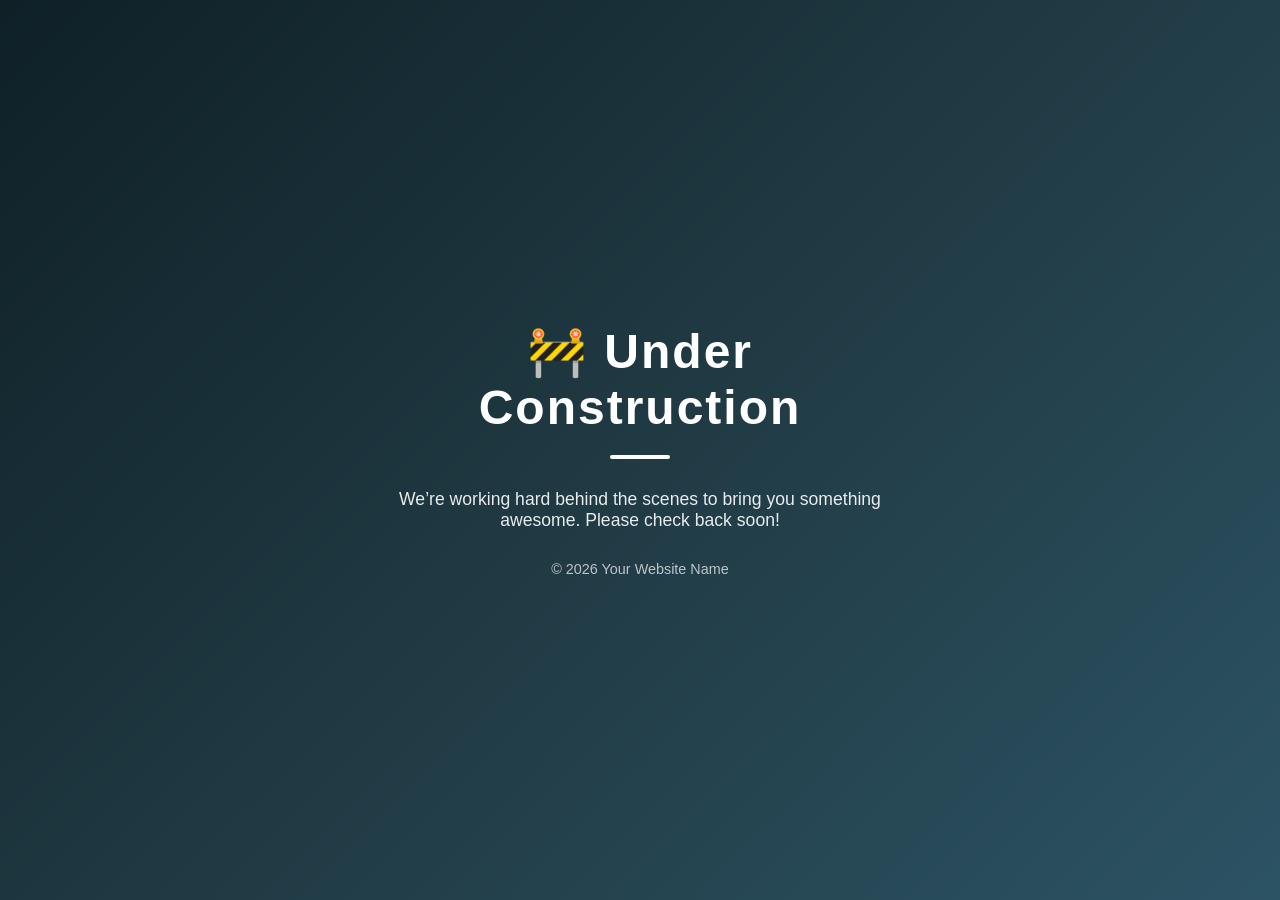
==== index.html @ a629f48c "under construction page" ====
<!DOCTYPE html>
<html lang="en">
<head>
  <meta charset="UTF-8" />
  <meta name="viewport" content="width=device-width, initial-scale=1.0"/>
  <title>Under Construction</title>

  <style>
    * {
      box-sizing: border-box;
      margin: 0;
      padding: 0;
      font-family: "Segoe UI", Tahoma, Geneva, Verdana, sans-serif;
    }

    body {
      height: 100vh;
      background: linear-gradient(135deg, #0f2027, #203a43, #2c5364);
      color: #ffffff;
      display: flex;
      align-items: center;
      justify-content: center;
      text-align: center;
    }

    .container {
      max-width: 600px;
      padding: 40px;
      animation: fadeIn 1.5s ease-in-out;
    }

    h1 {
      font-size: 3rem;
      margin-bottom: 20px;
      letter-spacing: 2px;
    }

    p {
      font-size: 1.1rem;
      opacity: 0.9;
      margin-bottom: 30px;
    }

    .divider {
      width: 60px;
      height: 4px;
      background: #ffffff;
      margin: 0 auto 30px;
      border-radius: 2px;
    }

    .footer {
      font-size: 0.9rem;
      opacity: 0.7;
    }

    @keyframes fadeIn {
      from {
        opacity: 0;
        transform: translateY(15px);
      }
      to {
        opacity: 1;
        transform: translateY(0);
      }
    }
  </style>
</head>
<body>

  <div class="container">
    <h1>🚧 Under Construction</h1>
    <div class="divider"></div>
    <p>
      We’re working hard behind the scenes to bring you something awesome.  
      Please check back soon!
    </p>
    <div class="footer">
      © 2026 Your Website Name
    </div>
  </div>

</body>
</html>
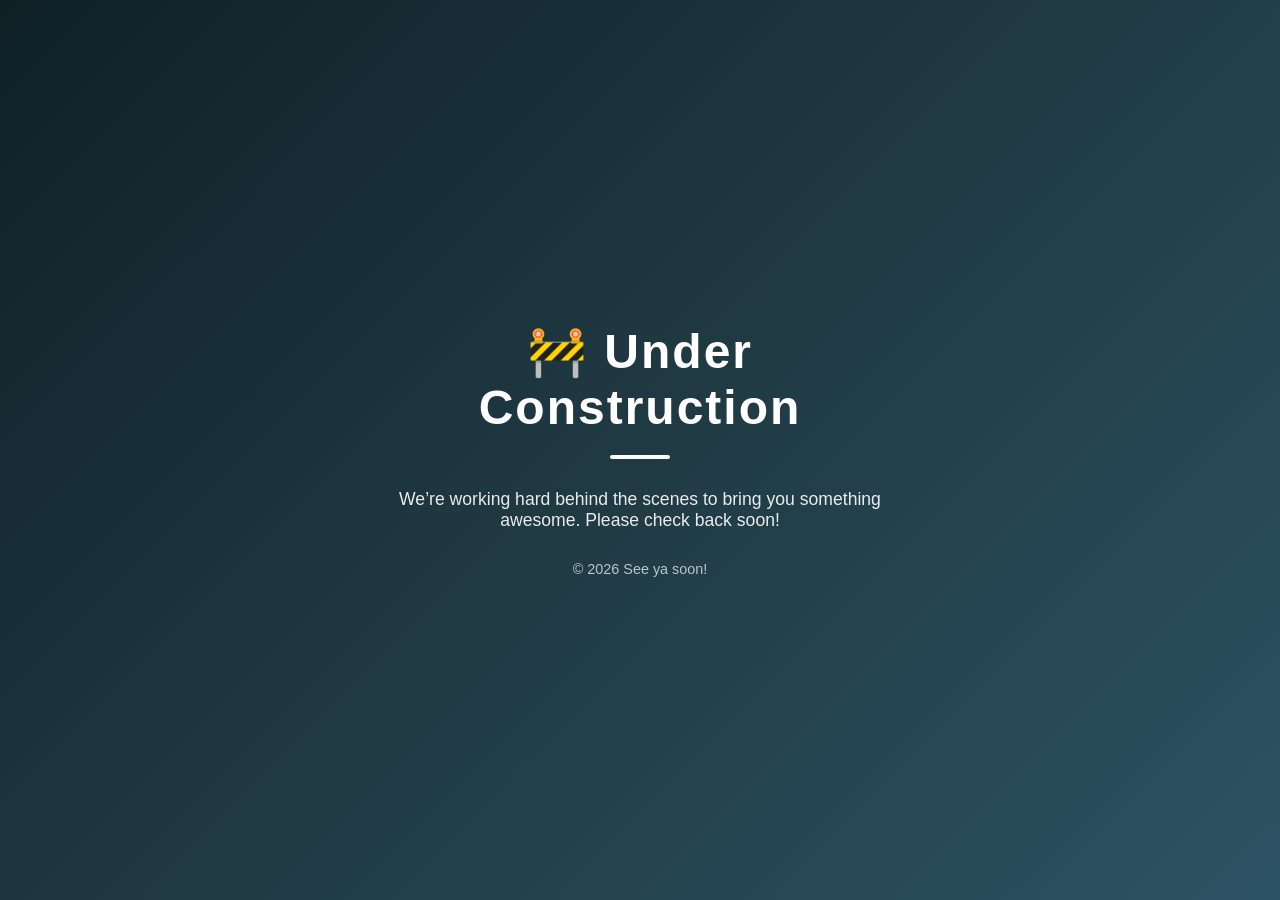
==== commit fc7f1318: "change footer" ====
--- a/index.html
+++ b/index.html
@@ -76,7 +76,7 @@
       Please check back soon!
     </p>
     <div class="footer">
-      © 2026 Your Website Name
+      © 2026 See ya soon!
     </div>
   </div>
 
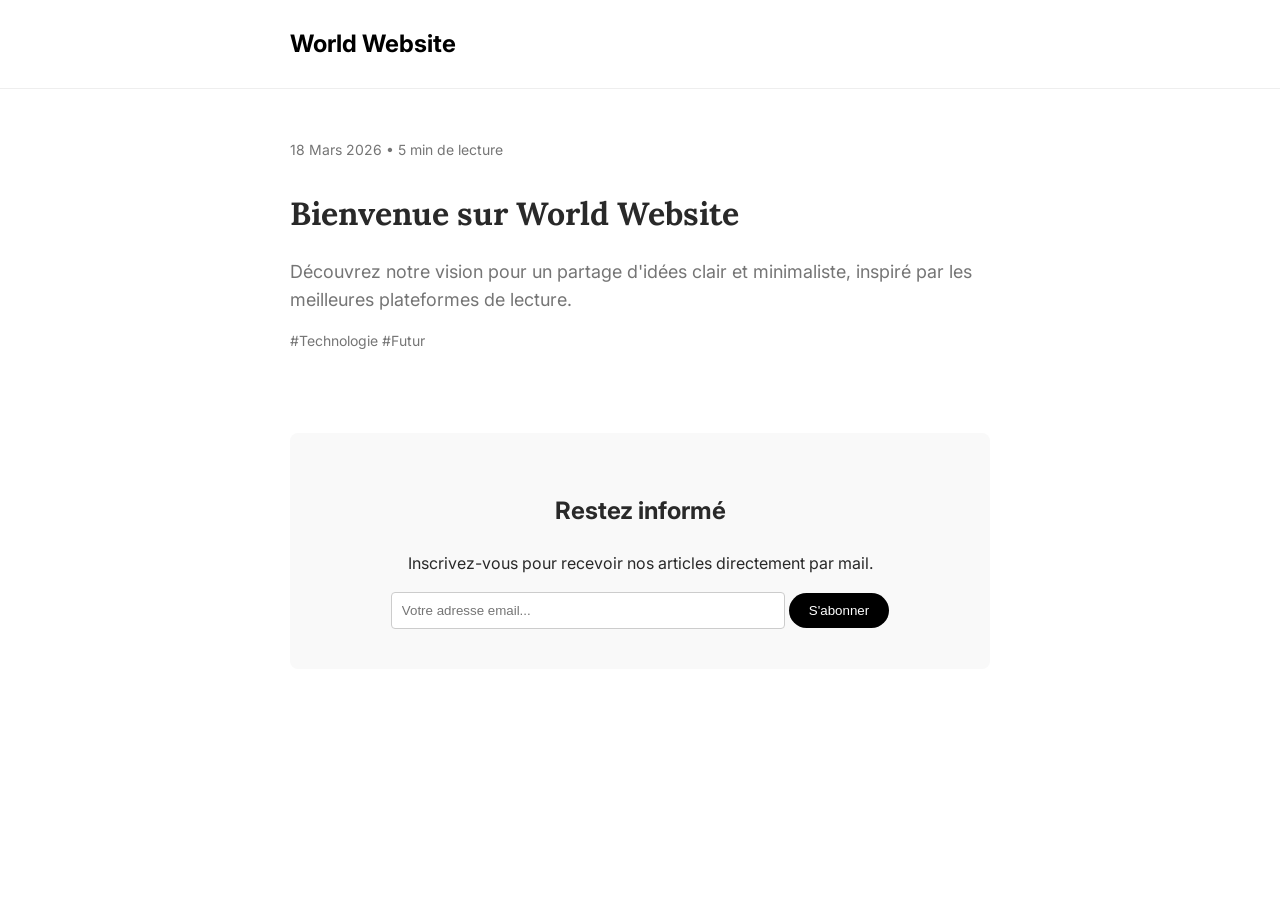
==== commit aaa8199d: "fix: restore working version of index.html" ====
--- a/index.html
+++ b/index.html
@@ -1,84 +1,56 @@
 <!DOCTYPE html>
-<html lang="en">
+<html lang="fr">
 <head>
-  <meta charset="UTF-8" />
-  <meta name="viewport" content="width=device-width, initial-scale=1.0"/>
-  <title>Under Construction</title>
+    <meta charset="UTF-8">
+    <meta name="viewport" content="width=device-width, initial-scale=1.0">
+    <title>World Website | Blog & Newsletter</title>
+    <link href="https://fonts.googleapis.com/css2?family=Lora:wght@400;700&family=Inter:wght@400;600&display=swap" rel="stylesheet">
+    <style>
+        :root { --main-color: #292929; --text-color: #292929; --gray: #757575; }
+        body { font-family: 'Inter', sans-serif; color: var(--text-color); margin: 0; line-height: 1.6; }
+        .container { max-width: 700px; margin: 0 auto; padding: 0 20px; }
+        
+        /* Header */
+        header { padding: 25px 0; border-bottom: 1px solid #eee; margin-bottom: 50px; }
+        .logo { font-weight: 700; font-size: 24px; text-decoration: none; color: black; }
 
-  <style>
-    * {
-      box-sizing: border-box;
-      margin: 0;
-      padding: 0;
-      font-family: "Segoe UI", Tahoma, Geneva, Verdana, sans-serif;
-    }
+        /* Article Preview */
+        article { margin-bottom: 60px; cursor: pointer; }
+        h1 { font-family: 'Lora', serif; font-size: 32px; margin-bottom: 10px; }
+        p.excerpt { font-size: 18px; color: var(--gray); margin-bottom: 15px; }
+        .meta { font-size: 14px; color: var(--gray); }
 
-    body {
-      height: 100vh;
-      background: linear-gradient(135deg, #0f2027, #203a43, #2c5364);
-      color: #ffffff;
-      display: flex;
-      align-items: center;
-      justify-content: center;
-      text-align: center;
-    }
-
-    .container {
-      max-width: 600px;
-      padding: 40px;
-      animation: fadeIn 1.5s ease-in-out;
-    }
-
-    h1 {
-      font-size: 3rem;
-      margin-bottom: 20px;
-      letter-spacing: 2px;
-    }
-
-    p {
-      font-size: 1.1rem;
-      opacity: 0.9;
-      margin-bottom: 30px;
-    }
-
-    .divider {
-      width: 60px;
-      height: 4px;
-      background: #ffffff;
-      margin: 0 auto 30px;
-      border-radius: 2px;
-    }
-
-    .footer {
-      font-size: 0.9rem;
-      opacity: 0.7;
-    }
-
-    @keyframes fadeIn {
-      from {
-        opacity: 0;
-        transform: translateY(15px);
-      }
-      to {
-        opacity: 1;
-        transform: translateY(0);
-      }
-    }
-  </style>
+        /* Newsletter Box */
+        .newsletter { background: #f9f9f9; padding: 40px; border-radius: 8px; margin-top: 80px; text-align: center; }
+        input[type="email"] { padding: 10px; width: 60%; border: 1px solid #ccc; border-radius: 4px; }
+        button { padding: 10px 20px; background: black; color: white; border: none; border-radius: 20px; cursor: pointer; }
+    </style>
 </head>
 <body>
 
-  <div class="container">
-    <h1>🚧 Under Construction</h1>
-    <div class="divider"></div>
-    <p>
-      We’re working hard behind the scenes to bring you something awesome.  
-      Please check back soon!
-    </p>
-    <div class="footer">
-      © 2026 See ya soon!
+<header>
+    <div class="container">
+        <a href="#" class="logo">World Website</a>
     </div>
-  </div>
+</header>
+
+<main class="container">
+    <article>
+        <div class="meta">18 Mars 2026 • 5 min de lecture</div>
+        <h1>Bienvenue sur World Website</h1>
+        <p class="excerpt">Découvrez notre vision pour un partage d'idées clair et minimaliste, inspiré par les meilleures plateformes de lecture.</p>
+        <div class="meta">#Technologie #Futur</div>
+    </article>
+
+    <section class="newsletter">
+        <h2>Restez informé</h2>
+        <p>Inscrivez-vous pour recevoir nos articles directement par mail.</p>
+        <form>
+            <input type="email" placeholder="Votre adresse email..." required>
+            <button type="submit">S'abonner</button>
+        </form>
+    </section>
+</main>
 
 </body>
-</html>
+</html>
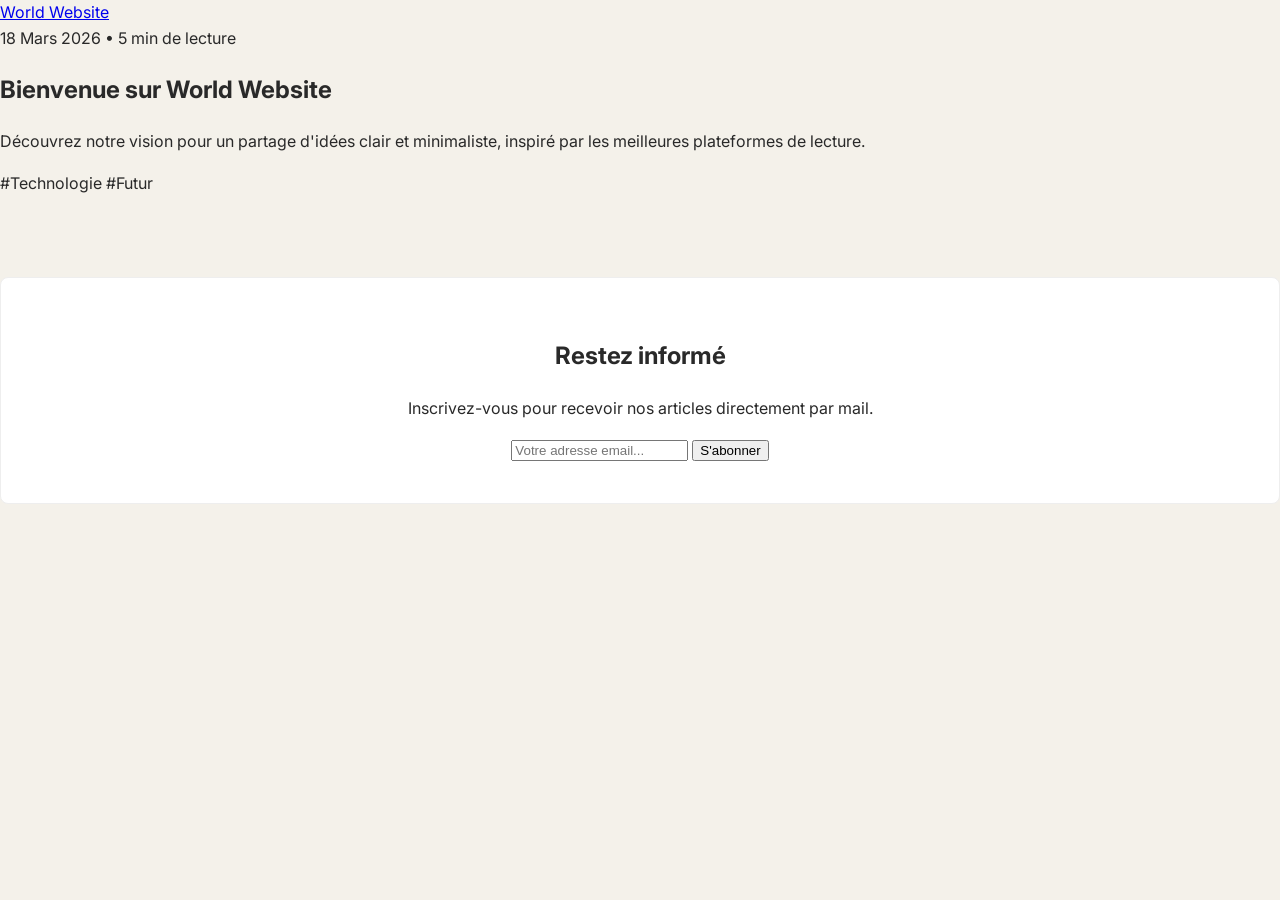
==== commit 1430a4c9: "feat: add first article and link it to home page" ====
--- a/index.html
+++ b/index.html
@@ -5,26 +5,7 @@
     <meta name="viewport" content="width=device-width, initial-scale=1.0">
     <title>World Website | Blog & Newsletter</title>
     <link href="https://fonts.googleapis.com/css2?family=Lora:wght@400;700&family=Inter:wght@400;600&display=swap" rel="stylesheet">
-    <style>
-        :root { --main-color: #292929; --text-color: #292929; --gray: #757575; }
-        body { font-family: 'Inter', sans-serif; color: var(--text-color); margin: 0; line-height: 1.6; }
-        .container { max-width: 700px; margin: 0 auto; padding: 0 20px; }
-        
-        /* Header */
-        header { padding: 25px 0; border-bottom: 1px solid #eee; margin-bottom: 50px; }
-        .logo { font-weight: 700; font-size: 24px; text-decoration: none; color: black; }
-
-        /* Article Preview */
-        article { margin-bottom: 60px; cursor: pointer; }
-        h1 { font-family: 'Lora', serif; font-size: 32px; margin-bottom: 10px; }
-        p.excerpt { font-size: 18px; color: var(--gray); margin-bottom: 15px; }
-        .meta { font-size: 14px; color: var(--gray); }
-
-        /* Newsletter Box */
-        .newsletter { background: #f9f9f9; padding: 40px; border-radius: 8px; margin-top: 80px; text-align: center; }
-        input[type="email"] { padding: 10px; width: 60%; border: 1px solid #ccc; border-radius: 4px; }
-        button { padding: 10px 20px; background: black; color: white; border: none; border-radius: 20px; cursor: pointer; }
-    </style>
+    <link rel="stylesheet" href="style.css">
 </head>
 <body>
 
--- a/style.css
+++ b/style.css
@@ -0,0 +1,39 @@
+:root { 
+    --main-color: #292929; 
+    --text-color: #292929; 
+    --gray: #757575; 
+    /* Ajoute cette ligne pour la couleur de fond */
+    --bg-color: #f4f1ea; 
+}
+
+body { 
+    font-family: 'Inter', sans-serif; 
+    color: var(--text-color); 
+    margin: 0; 
+    line-height: 1.6; 
+    /* Applique la couleur ici */
+    background-color: var(--bg-color); 
+}
+
+/* Optionnel : Rendre la box newsletter blanche pour qu'elle ressorte sur le pastel */
+.newsletter { 
+    background: white; 
+    padding: 40px; 
+    border-radius: 8px; 
+    margin-top: 80px; 
+    text-align: center;
+    border: 1px solid #eee; /* Un petit bord discret */
+}
+
+.post-content p {
+    font-family: 'Lora', serif;
+    font-size: 20px;
+    margin-bottom: 25px;
+    color: #333;
+}
+
+hr {
+    border: 0;
+    border-top: 1px solid rgba(0,0,0,0.1);
+    margin: 50px 0;
+}
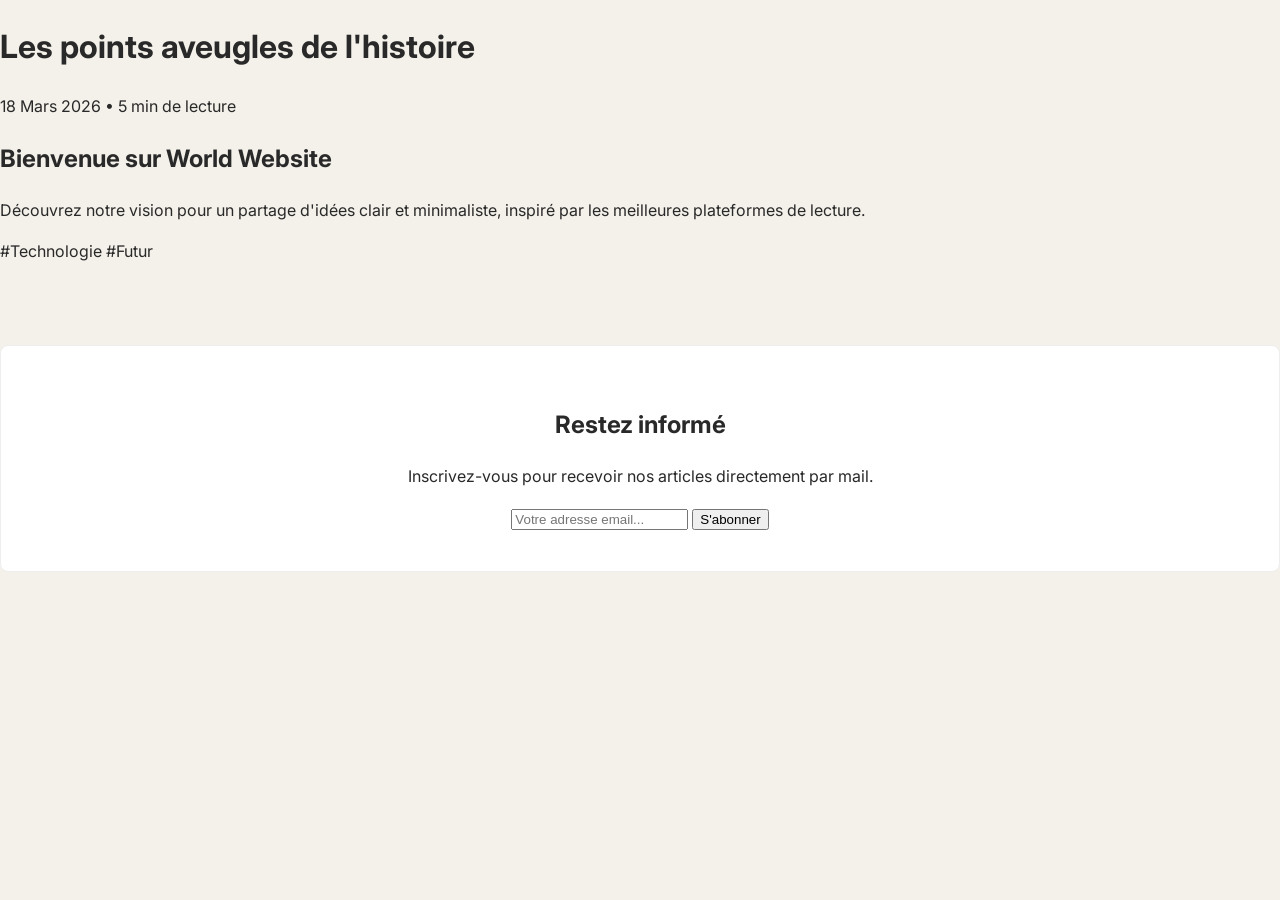
==== commit 1544e3be: "feat: add first article and link it to home page" ====
--- a/index.html
+++ b/index.html
@@ -11,7 +11,7 @@
 
 <header>
     <div class="container">
-        <a href="#" class="logo">World Website</a>
+        <h1><a href="article-1.html" style="text-decoration: none; color: inherit;">Les points aveugles de l'histoire</a></h1>
     </div>
 </header>
 
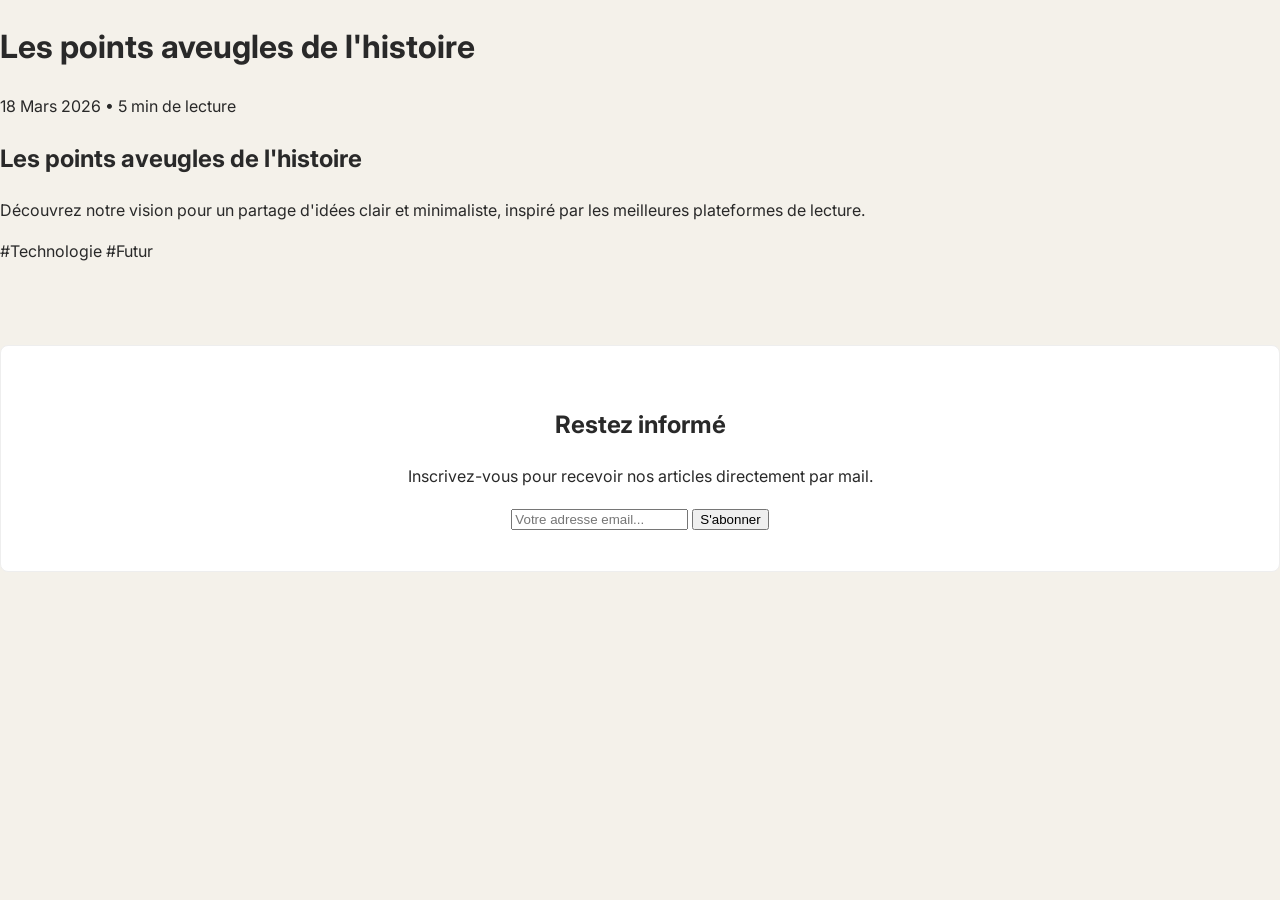
==== commit 97e2da1b: "feat: add first article and link it to home page" ====
--- a/index.html
+++ b/index.html
@@ -18,7 +18,7 @@
 <main class="container">
     <article>
         <div class="meta">18 Mars 2026 • 5 min de lecture</div>
-        <h1>Bienvenue sur World Website</h1>
+        <h1>Les points aveugles de l'histoire</h1>
         <p class="excerpt">Découvrez notre vision pour un partage d'idées clair et minimaliste, inspiré par les meilleures plateformes de lecture.</p>
         <div class="meta">#Technologie #Futur</div>
     </article>
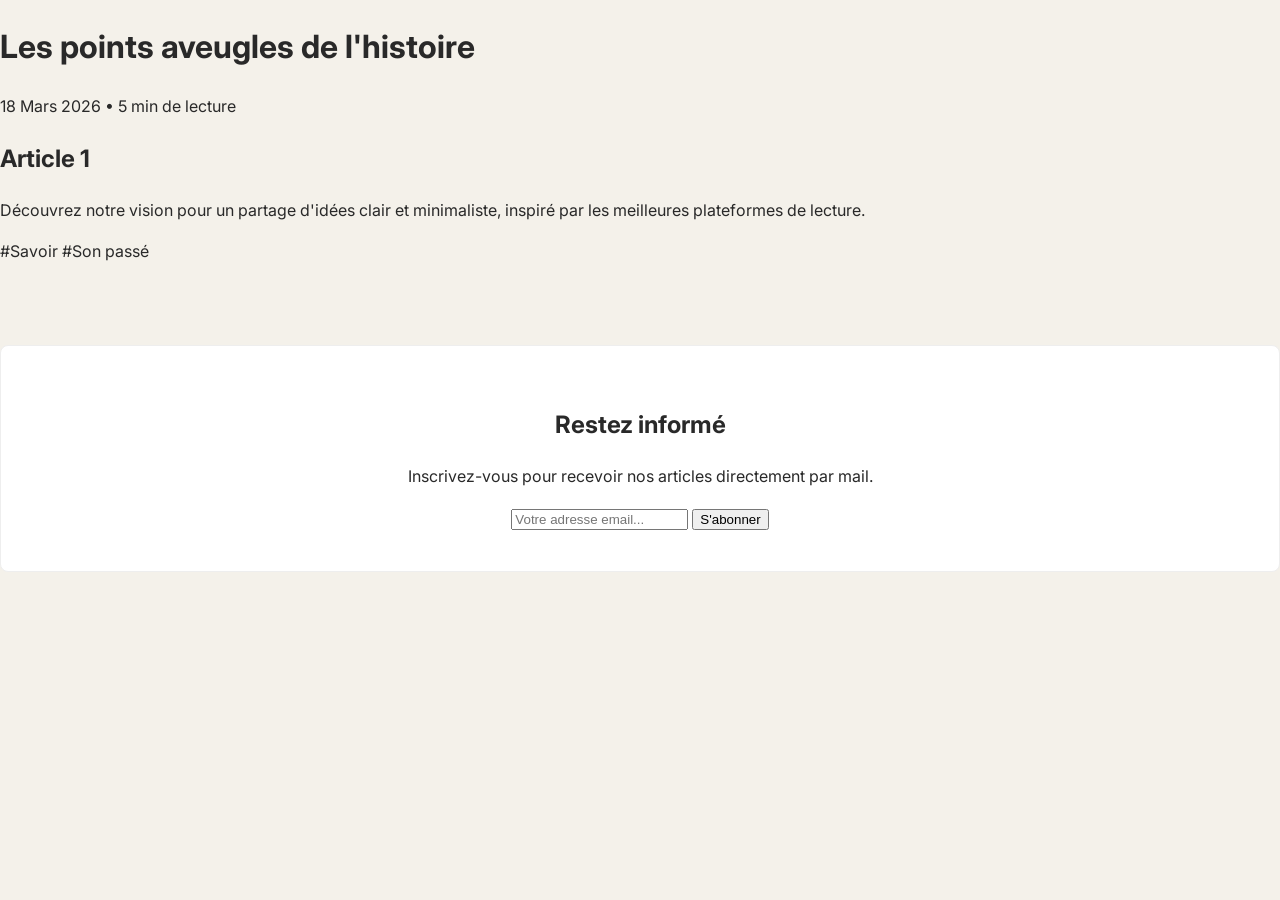
==== commit 89dfa516: "fix home page" ====
--- a/index.html
+++ b/index.html
@@ -18,9 +18,9 @@
 <main class="container">
     <article>
         <div class="meta">18 Mars 2026 • 5 min de lecture</div>
-        <h1>Les points aveugles de l'histoire</h1>
+        <h1>Article 1</h1>
         <p class="excerpt">Découvrez notre vision pour un partage d'idées clair et minimaliste, inspiré par les meilleures plateformes de lecture.</p>
-        <div class="meta">#Technologie #Futur</div>
+        <div class="meta">#Savoir #Son passé</div>
     </article>
 
     <section class="newsletter">
--- a/style.css
+++ b/style.css
@@ -12,7 +12,7 @@
     margin: 0; 
     line-height: 1.6; 
     /* Applique la couleur ici */
-    background-color: var(--bg-color); 
+    background-color: #f4f1ea; 
 }
 
 /* Optionnel : Rendre la box newsletter blanche pour qu'elle ressorte sur le pastel */
